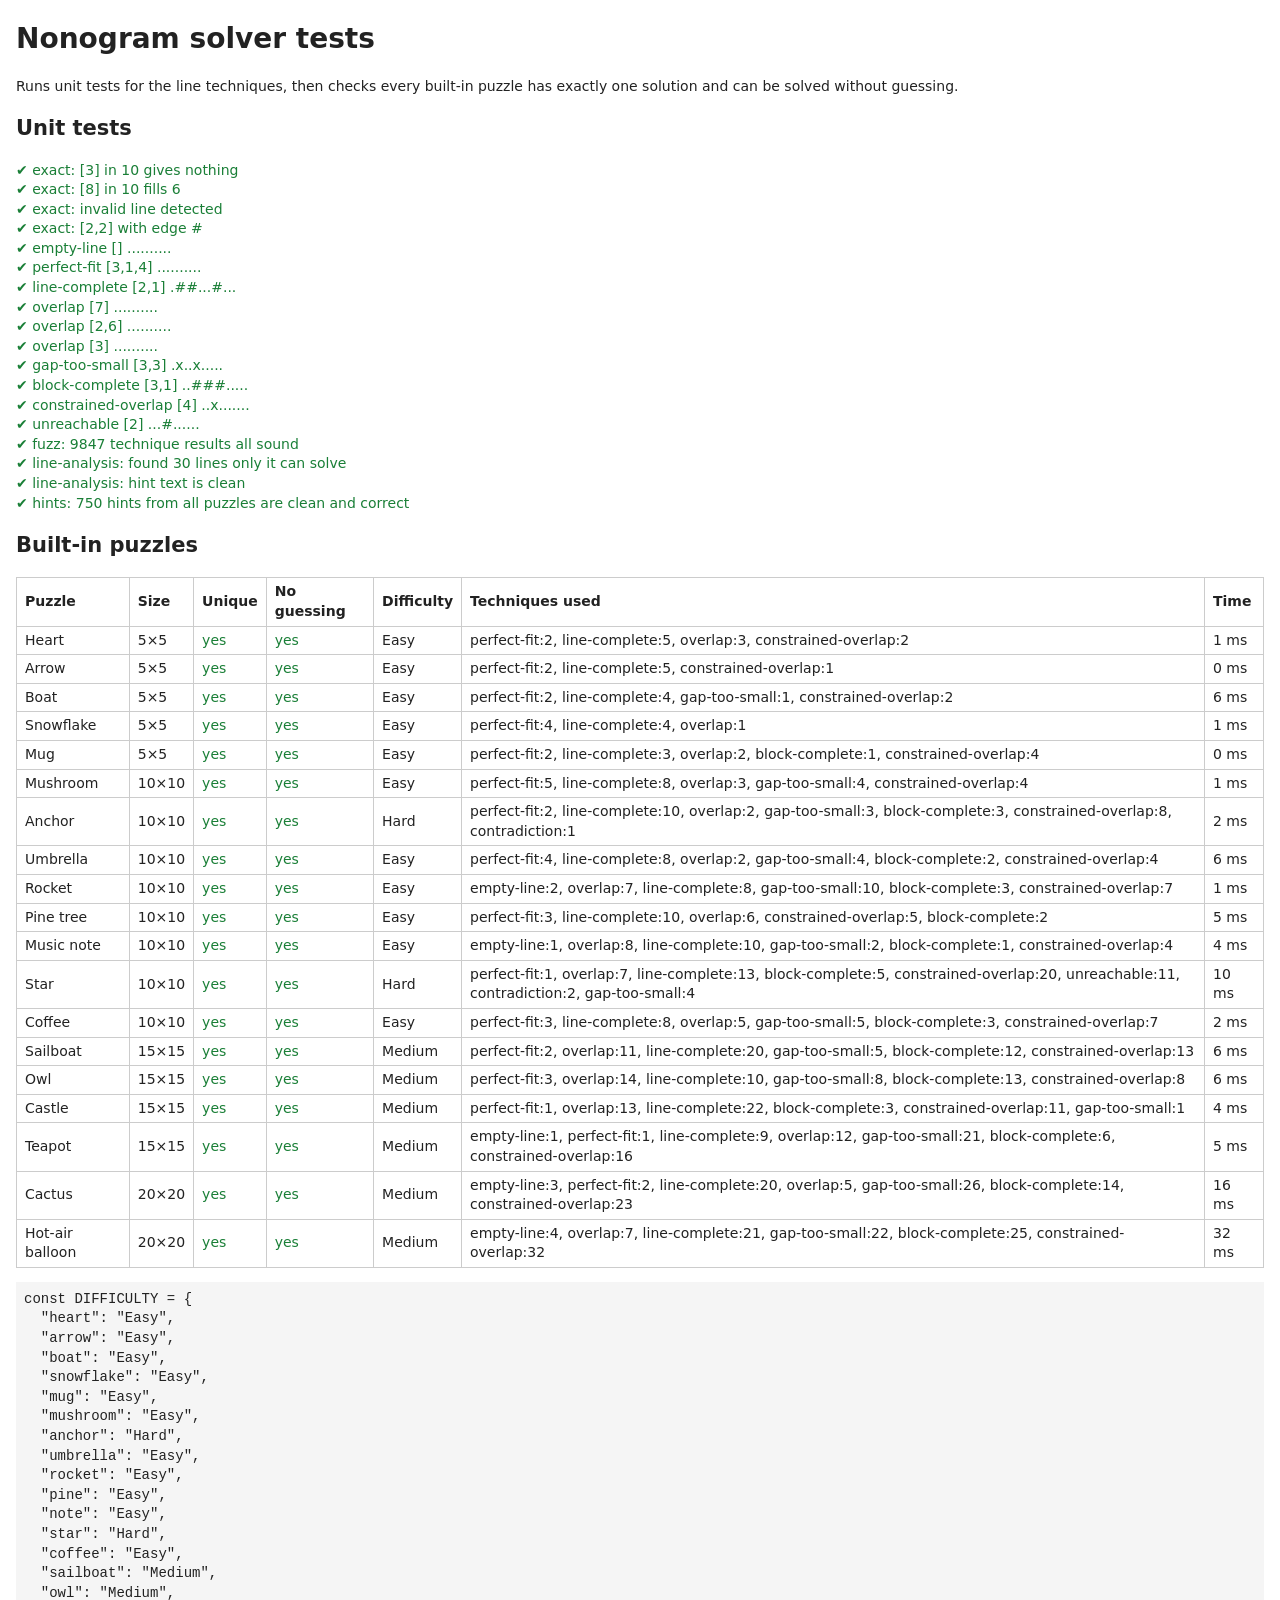
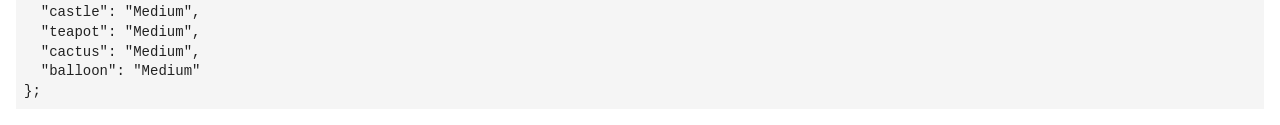
==== tests.html @ cd115767 "Draft first version" ====
<!doctype html>
<html lang="en">
<head>
<meta charset="utf-8">
<title>Nonogram solver tests</title>
<style>
  body { font: 14px/1.4 system-ui, sans-serif; margin: 16px; background: #fff; color: #222; }
  .pass { color: #1a7f37; } .fail { color: #c62828; font-weight: 600; }
  table { border-collapse: collapse; margin-top: 12px; }
  td, th { border: 1px solid #ccc; padding: 4px 8px; text-align: left; }
  pre { background: #f5f5f5; padding: 8px; }
</style>
</head>
<body>
<h1>Nonogram solver tests</h1>
<p>Runs unit tests for the line techniques, then checks every built-in puzzle has exactly one solution and can be solved without guessing.</p>
<div id="unit"></div>
<div id="puzzles">Checking puzzles…</div>
<pre id="summary"></pre>
<script src="js/solver.js"></script>
<script src="js/hints.js"></script>
<script src="js/puzzles.js"></script>
<script>
(function () {
  const S = NonogramSolver;
  const results = [];
  function parse(s) { return Array.from(s, ch => ch === '#' ? S.FILLED : ch === 'x' ? S.EMPTY : S.UNKNOWN); }
  function show(line) { return line.map(v => v === S.FILLED ? '#' : v === S.EMPTY ? 'x' : '.').join(''); }
  function apply(line, cells) { const l = line.slice(); cells.forEach(({ i, v }) => l[i] = v); return l; }
  function check(name, cond, info) { results.push({ name, ok: !!cond, info }); }

  function techTest(tech, clues, lineStr, expected) {
    const line = parse(lineStr);
    const a = S.analyzeLine(clues, line);
    const res = S.lineTechniques[tech](clues, line, a);
    const got = res ? show(apply(line, res.cells)) : show(line);
    check(`${tech} [${clues}] ${lineStr}`, got === expected, `got ${got}, expected ${expected}`);
  }

  // Exact line solver
  (function () {
    const r = S.solveLineExact([3], parse('..........'));
    check('exact: [3] in 10 gives nothing', r.ok && r.cells.length === 0);
    const r2 = S.solveLineExact([8], parse('..........'));
    check('exact: [8] in 10 fills 6', show(apply(parse('..........'), r2.cells)) === '..######..');
    const r3 = S.solveLineExact([2, 2], parse('#..x......'));
    check('exact: invalid line detected', S.solveLineExact([3], parse('#x#.......')).ok === false);
    check('exact: [2,2] with edge #', show(apply(parse('#..x......'), r3.cells)) === '##xx......');
  })();

  techTest('empty-line', [], '..........', 'xxxxxxxxxx');
  techTest('perfect-fit', [3, 1, 4], '..........', '###x#x####');
  techTest('line-complete', [2, 1], '.##...#...', 'x##xxx#xxx');
  techTest('overlap', [7], '..........', '...####...');
  techTest('overlap', [2, 6], '..........', '.#..#####.');
  techTest('overlap', [3], '..........', '..........');
  techTest('gap-too-small', [3, 3], '.x..x.....', 'xxxxx.....');
  techTest('block-complete', [3, 1], '..###.....', '.x###x....');
  techTest('constrained-overlap', [4], '..x.......', '..x...#...');
  techTest('unreachable', [2], '...#......', 'xx.#.xxxxx');

  // Soundness fuzz: every technique's deductions agree with a random solution
  (function () {
    let bad = 0, total = 0;
    for (let t = 0; t < 3000; t++) {
      const n = 5 + Math.floor(Math.random() * 16);
      const sol = Array.from({ length: n }, () => Math.random() < 0.55 ? S.FILLED : S.EMPTY);
      const clues = S.cluesFromLine(sol);
      const line = sol.map(v => Math.random() < 0.35 ? v : S.UNKNOWN);
      const a = S.analyzeLine(clues, line);
      if (!a.ok) { bad++; continue; }
      for (const tech of S.LINE_TECHNIQUE_ORDER) {
        const res = S.lineTechniques[tech](clues, line, a);
        if (!res) continue;
        total++;
        for (const { i, v } of res.cells) {
          if (line[i] !== S.UNKNOWN || sol[i] !== v) { bad++; console.error('unsound', tech, clues, show(line), show(sol)); break; }
        }
      }
    }
    check(`fuzz: ${total} technique results all sound`, bad === 0, `${bad} unsound`);
  })();

  // "All possibilities" catches what the simpler techniques miss, and its hint reads cleanly
  (function () {
    let found = 0, badText = 0;
    for (let t = 0; t < 4000 && found < 30; t++) {
      const n = 6 + Math.floor(Math.random() * 10);
      const sol = Array.from({ length: n }, () => Math.random() < 0.55 ? S.FILLED : S.EMPTY);
      const clues = S.cluesFromLine(sol);
      const line = sol.map(v => Math.random() < 0.3 ? v : S.UNKNOWN);
      const a = S.analyzeLine(clues, line);
      const simpler = S.LINE_TECHNIQUE_ORDER.slice(0, -1).some(tech => S.lineTechniques[tech](clues, line, a));
      if (simpler) continue;
      const res = S.lineTechniques['line-analysis'](clues, line, a);
      if (!res) continue;
      found++;
      const step = { technique: 'line-analysis', type: 'row', idx: 0, clues, line, lineCells: res.cells,
        cells: res.cells.map(x => ({ r: 0, c: x.i, v: x.v })), data: res.data };
      const h = NonogramHints.buildHint(step);
      if (/undefined|NaN/.test(h.level1 + h.level2 + h.level3 + h.diagram)) badText++;
    }
    check(`line-analysis: found ${found} lines only it can solve`, found > 0);
    check('line-analysis: hint text is clean', badText === 0, `${badText} bad`);
  })();

  // Every hint produced while solving every built-in puzzle reads cleanly
  (function () {
    let total = 0, bad = 0, sample = '';
    for (const p of NonogramPuzzles.PUZZLES) {
      const sol = p.solution.map(r => r.map(v => v ? S.FILLED : S.EMPTY));
      const clues = S.cluesFromSolution(sol);
      const g = S.emptyGrid(p.height, p.width);
      for (let i = 0; i < 1000; i++) {
        const st = S.findNextStep(g, clues);
        if (!S.TECHNIQUES[st.technique]) break;
        const h = NonogramHints.buildHint(st);
        total++;
        const txt = h.level1 + h.level2 + h.level3 + h.diagram;
        if (/undefined|NaN|\[object/.test(txt)) { bad++; sample = sample || txt; }
        // the hint's squares must agree with the solution
        if (st.cells.some(({ r, c, v }) => sol[r][c] !== v)) { bad++; sample = sample || 'wrong cell in ' + p.id; }
        st.cells.forEach(({ r, c, v }) => { g[r][c] = v; });
      }
    }
    check(`hints: ${total} hints from all puzzles are clean and correct`, bad === 0, sample.slice(0, 200));
  })();

  const unitEl = document.getElementById('unit');
  unitEl.innerHTML = '<h2>Unit tests</h2>' + results.map(r =>
    `<div class="${r.ok ? 'pass' : 'fail'}">${r.ok ? '✔' : '✘'} ${r.name}${r.ok ? '' : ' — ' + r.info}</div>`).join('');

  // Puzzle validation (async so the page paints first)
  setTimeout(() => {
    const rows = [];
    const diff = {};
    for (const p of NonogramPuzzles.PUZZLES) {
      const t0 = performance.now();
      const ev = S.evaluatePuzzle(p.solution);
      const ms = Math.round(performance.now() - t0);
      const ok = ev.unique && ev.logical;
      if (ok) diff[p.id] = ev.difficulty;
      rows.push(`<tr><td>${p.name}</td><td>${p.width}×${p.height}</td>
        <td class="${ev.unique ? 'pass' : 'fail'}">${ev.unique ? 'yes' : 'NO'}</td>
        <td class="${ev.logical ? 'pass' : 'fail'}">${ev.logical ? 'yes' : 'NO'}</td>
        <td>${ev.difficulty}</td><td>${Object.entries(ev.counts).map(([k, v]) => k + ':' + v).join(', ')}</td><td>${ms} ms</td></tr>`);
      window.__puzzleResults = window.__puzzleResults || {};
      window.__puzzleResults[p.id] = { unique: ev.unique, logical: ev.logical, difficulty: ev.difficulty, ms };
    }
    document.getElementById('puzzles').innerHTML = '<h2>Built-in puzzles</h2><table><tr><th>Puzzle</th><th>Size</th><th>Unique</th><th>No guessing</th><th>Difficulty</th><th>Techniques used</th><th>Time</th></tr>' + rows.join('') + '</table>';
    document.getElementById('summary').textContent = 'const DIFFICULTY = ' + JSON.stringify(diff, null, 2) + ';';
    window.__testsDone = true;
    window.__unitFailures = results.filter(r => !r.ok).length;
  }, 50);
})();
</script>
</body>
</html>
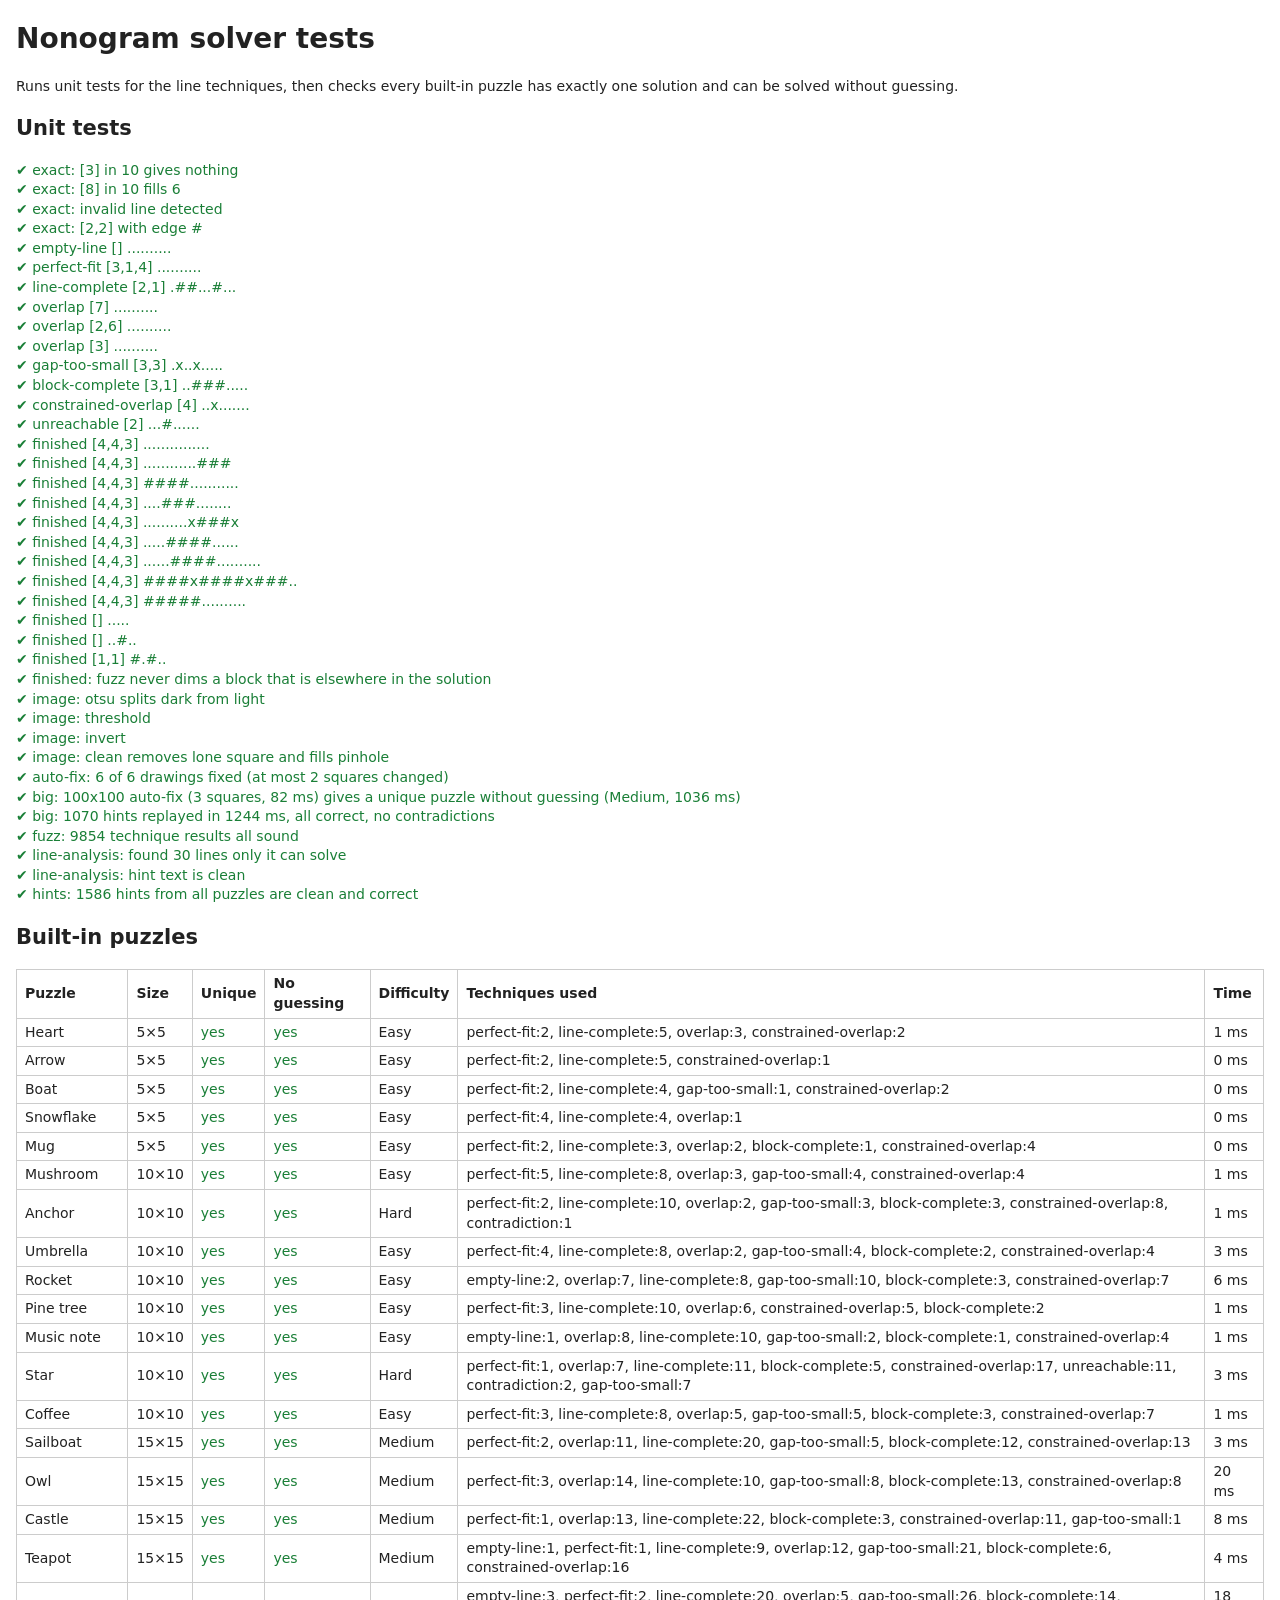
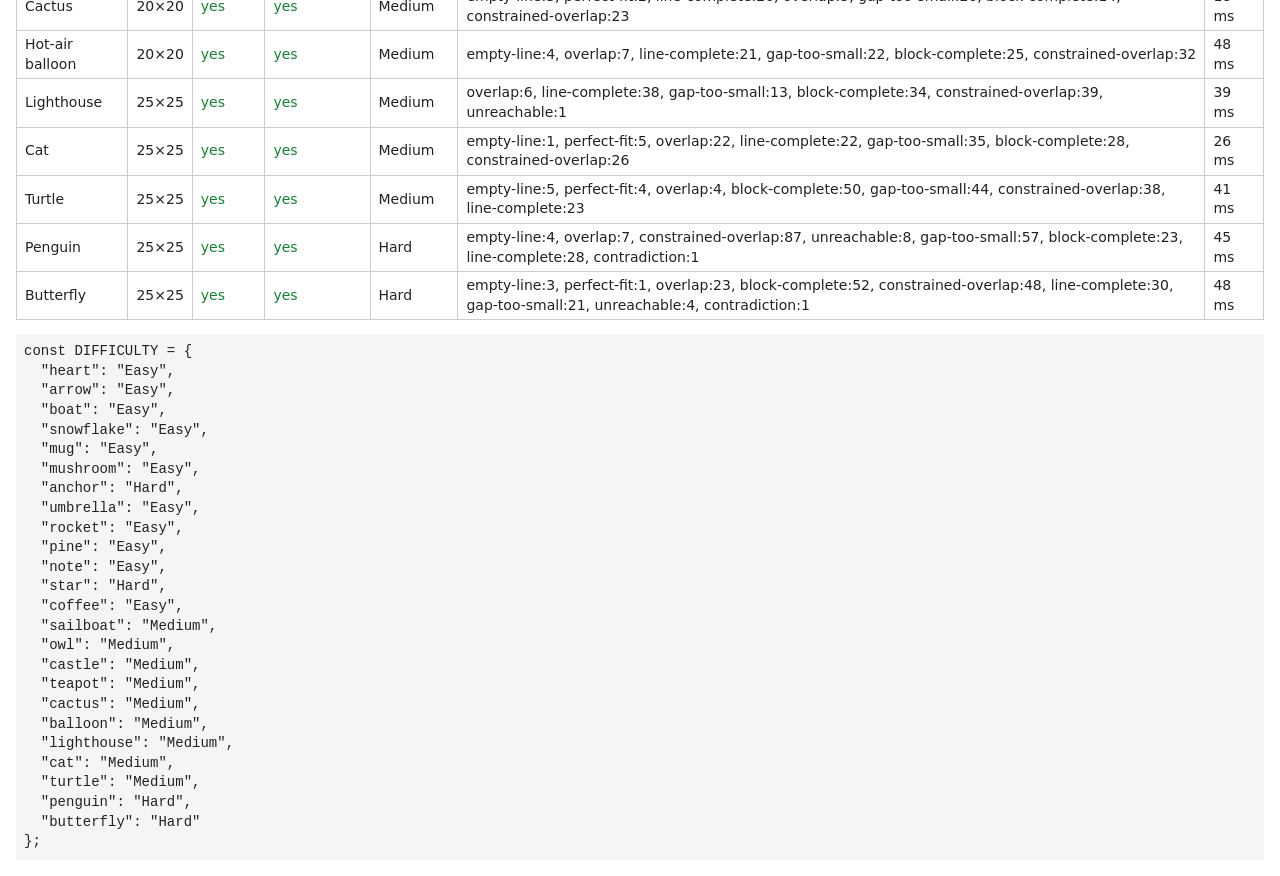
==== commit 26dc7ec8: "Add picture import, puzzles up to 100x100 and a 25x25 set - Five new 25x25 puzzles (Lighthouse, Cat," ====
--- a/tests.html
+++ b/tests.html
@@ -20,6 +20,7 @@
 <script src="js/solver.js"></script>
 <script src="js/hints.js"></script>
 <script src="js/puzzles.js"></script>
+<script src="js/image-import.js"></script>
 <script>
 (function () {
   const S = NonogramSolver;
@@ -58,6 +59,114 @@
   techTest('block-complete', [3, 1], '..###.....', '.x###x....');
   techTest('constrained-overlap', [4], '..x.......', '..x...#...');
   techTest('unreachable', [2], '...#......', 'xx.#.xxxxx');
+
+  // Per-number clue dimming (judged from the player's marks only)
+  function doneTest(clues, lineStr, expected) {
+    const got = S.finishedBlocks(clues, parse(lineStr)).map(b => b ? 'D' : '-').join('');
+    check(`finished [${clues}] ${lineStr}`, got === expected, `got ${got}, expected ${expected}`);
+  }
+  doneTest([4, 4, 3], '...............', '---');
+  doneTest([4, 4, 3], '............###', '--D');   // 3 at the end: only place it fits
+  doneTest([4, 4, 3], '####...........', 'D--');
+  doneTest([4, 4, 3], '....###........', '---');   // a run of 3 could still be part of a 4
+  doneTest([4, 4, 3], '..........x###x', '--D');   // bounded 3 at the end
+  doneTest([4, 4, 3], '.....####......', '-D-');   // no room for the first 4 before it
+  doneTest([4, 4, 3], '......####..........', '---');   // could be either 4
+  doneTest([4, 4, 3], '####x####x###..', 'DDD');   // runs match: whole line done
+  doneTest([4, 4, 3], '#####..........', '---');   // a mistake: nothing dims
+  doneTest([], '.....', 'D');
+  doneTest([], '..#..', '-');
+  doneTest([1, 1], '#.#..', 'DD');
+  // Fuzz: a number marked done is always really in that place in every completion
+  (function () {
+    let bad = 0;
+    for (let t = 0; t < 3000; t++) {
+      const n = 5 + Math.floor(Math.random() * 16);
+      const sol = Array.from({ length: n }, () => Math.random() < 0.55 ? S.FILLED : S.EMPTY);
+      const clues = S.cluesFromLine(sol);
+      const line = sol.map(v => Math.random() < 0.5 ? v : S.UNKNOWN);
+      const done = S.finishedBlocks(clues, line);
+      const runs = [];
+      sol.forEach((v, i) => { if (v === S.FILLED && (i === 0 || sol[i - 1] !== S.FILLED)) runs.push(i); });
+      done.forEach((d, i) => {
+        if (!d || !clues.length) return;
+        for (let c = runs[i]; c < runs[i] + clues[i]; c++) if (line[c] !== S.FILLED) { bad++; break; }
+      });
+    }
+    check('finished: fuzz never dims a block that is elsewhere in the solution', bad === 0, `${bad} bad`);
+  })();
+
+  // Picture import helpers
+  (function () {
+    const I = NonogramImage;
+    const t = I.otsu([0.05, 0.1, 0.08, 0.9, 0.85, 0.95, 0.1, 0.92]);
+    check('image: otsu splits dark from light', t > 0.15 && t < 0.85, 'threshold ' + t);
+    const dark = [[0.9, 0, 0, 0], [0, 0, 0.9, 0.9], [0, 0.9, 0.9, 0.9], [0, 0.9, 0.2, 0.9]];
+    const raw = I.toGrid(dark, 0.5, false, false).map(r => r.join('')).join('/');
+    check('image: threshold', raw === '1000/0011/0111/0101', raw);
+    const inv = I.toGrid(dark, 0.5, true, false).map(r => r.join('')).join('/');
+    check('image: invert', inv === '0111/1100/1000/1010', inv);
+    const clean = I.toGrid([[0.9, 0, 0, 0, 0], [0, 0, 0, 0, 0], [0, 0, 0.9, 0.9, 0.9], [0, 0, 0.9, 0.1, 0.9], [0, 0, 0.9, 0.9, 0.9]], 0.5, false, true)
+      .map(r => r.join('')).join('/');
+    check('image: clean removes lone square and fills pinhole', clean === '00000/00000/00111/00111/00111', clean);
+  })();
+
+  // Auto-fix turns ambiguous or random drawings into puzzles that solve without guessing
+  (function () {
+    let fixed = 0, tries = 0, maxFlips = 0;
+    let seed = 11; const rnd = () => (seed = (seed * 16807) % 2147483647) / 2147483647;
+    const cases = [NonogramPuzzles.toMatrix(['#.#..', '.#.#.', '#.#..', '.....', '..#.#'])];
+    for (let i = 0; i < 5; i++) cases.push(Array.from({ length: 10 }, () => Array.from({ length: 10 }, () => (rnd() < 0.4 ? 1 : 0))));
+    for (const g of cases) {
+      tries++;
+      const avoid = new Set(); let flips = 0, s;
+      for (; flips < 100; flips++) {
+        s = S.repairStep(g, avoid, 60);
+        if (s.solved || s.r < 0) break;
+        g[s.r][s.c] ^= 1; avoid.add(s.r + ',' + s.c);
+      }
+      const ev = S.evaluatePuzzle(g);
+      if (s.solved && ev.unique && ev.logical) fixed++;
+      maxFlips = Math.max(maxFlips, flips);
+    }
+    check(`auto-fix: ${fixed} of ${tries} drawings fixed (at most ${maxFlips} squares changed)`, fixed === tries);
+  })();
+
+  // Big boards: a 100x100 drawing is auto-fixed, checked and replayed hint by hint in reasonable time
+  (function () {
+    const n = 100;
+    let seed = 3; const rnd = () => (seed = (seed * 16807) % 2147483647) / 2147483647;
+    const blobs = Array.from({ length: 14 }, () => ({ x: rnd() * n, y: rnd() * n, r: 4 + rnd() * 14 }));
+    const g = Array.from({ length: n }, (_, r) => Array.from({ length: n }, (_, c) =>
+      (blobs.some(b => (r - b.y) ** 2 + (c - b.x) ** 2 < b.r * b.r) ? 1 : 0)));
+    const t0 = performance.now();
+    const avoid = new Set(); let s, flips = 0;
+    for (; flips < 600; flips++) {
+      s = S.repairStep(g, avoid, 60);
+      if (s.solved || s.r < 0) break;
+      g[s.r][s.c] ^= 1; avoid.add(s.r + ',' + s.c);
+    }
+    const tFix = performance.now() - t0;
+    const ev = S.evaluatePuzzle(g);
+    const tEval = performance.now() - t0 - tFix;
+    check(`big: 100x100 auto-fix (${flips} squares, ${Math.round(tFix)} ms) gives a unique puzzle without guessing (${ev.difficulty}, ${Math.round(tEval)} ms)`,
+      s.solved && ev.unique && ev.logical);
+    // every hint is correct and none needs a contradiction
+    const sol = g.map(r => r.map(v => (v ? S.FILLED : S.EMPTY)));
+    const clues = S.cluesFromSolution(sol);
+    const grid = S.emptyGrid(n, n);
+    let steps = 0, wrong = 0, contra = 0;
+    const t1 = performance.now();
+    for (; steps < 20000; steps++) {
+      const st = S.findNextStep(grid, clues);
+      if (!S.TECHNIQUES[st.technique]) break;
+      if (st.technique === 'contradiction') contra++;
+      st.cells.forEach(({ r, c, v }) => { if (sol[r][c] !== v) wrong++; grid[r][c] = v; });
+    }
+    const solved = grid.every(r => r.every(v => v !== S.UNKNOWN));
+    check(`big: ${steps} hints replayed in ${Math.round(performance.now() - t1)} ms, all correct, no contradictions`, solved && !wrong && !contra,
+      `solved=${solved} wrong=${wrong} contradictions=${contra}`);
+  })();
 
   // Soundness fuzz: every technique's deductions agree with a random solution
   (function () {
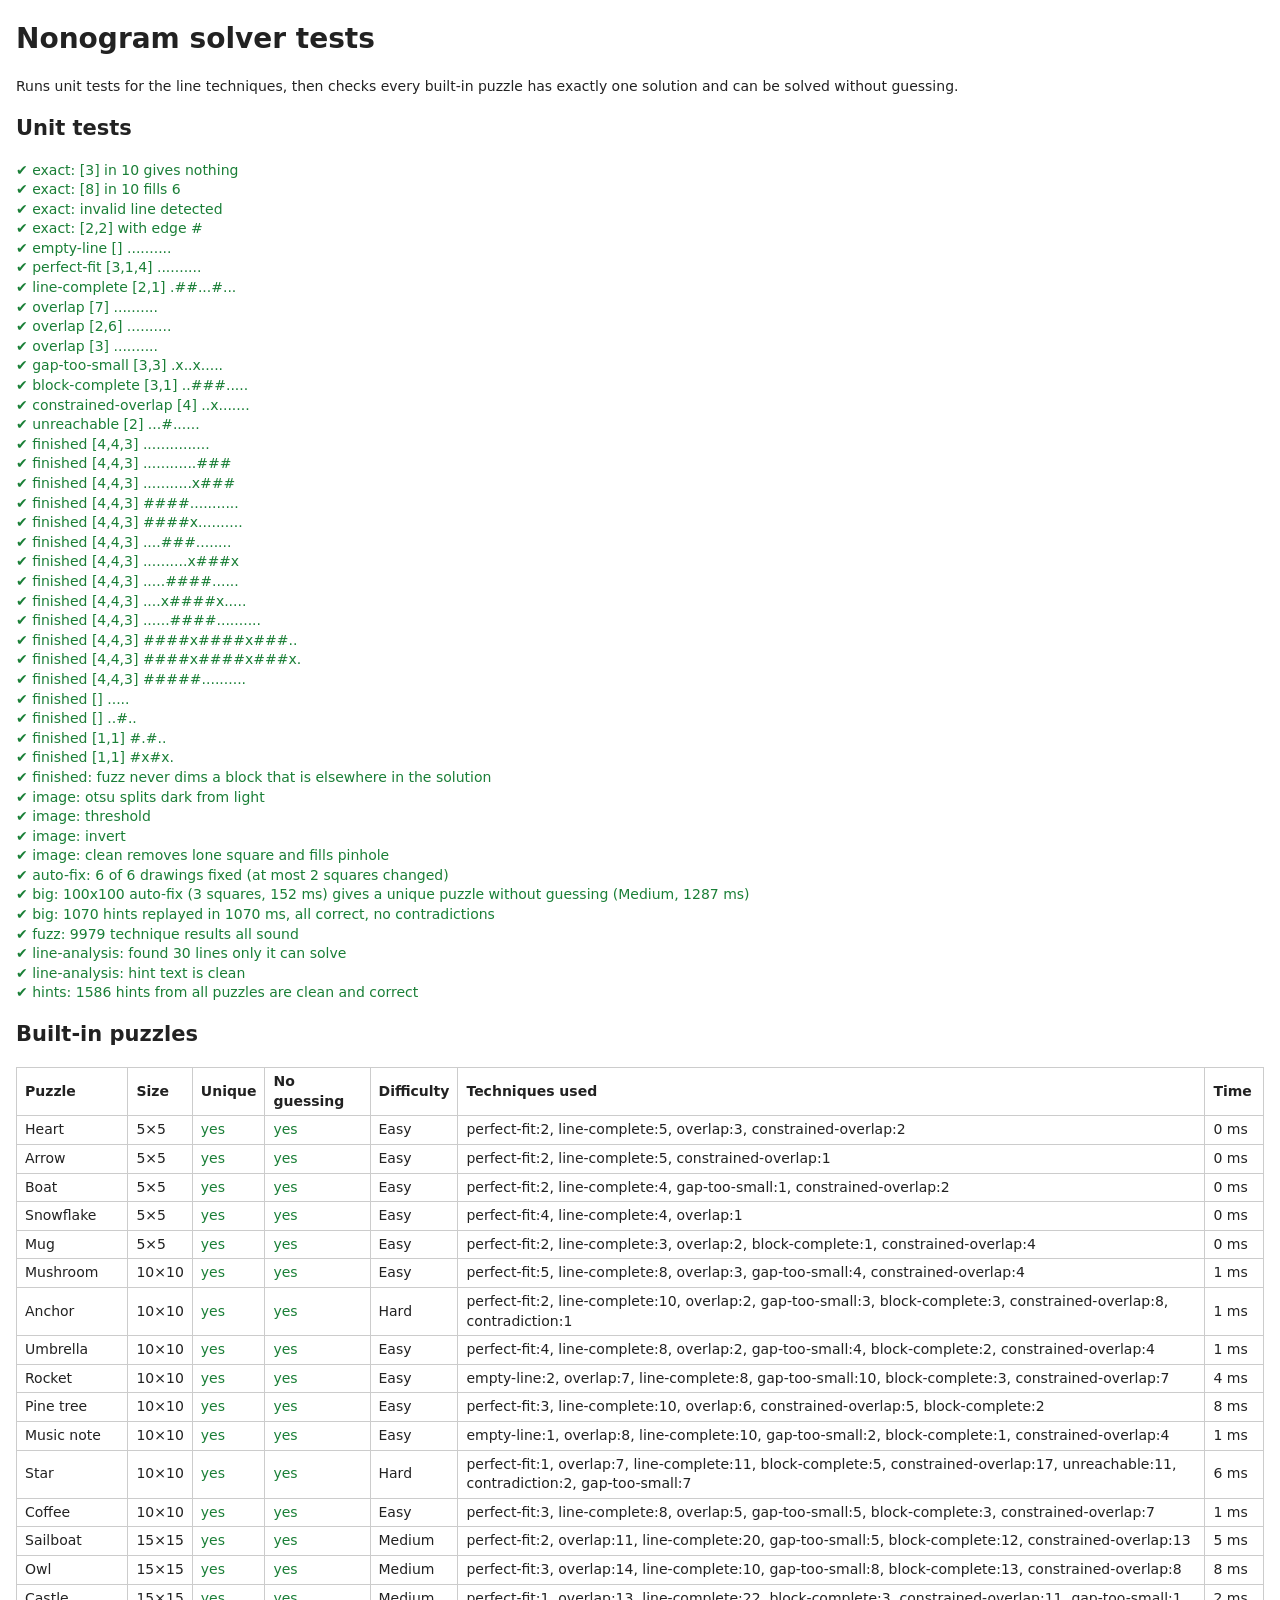
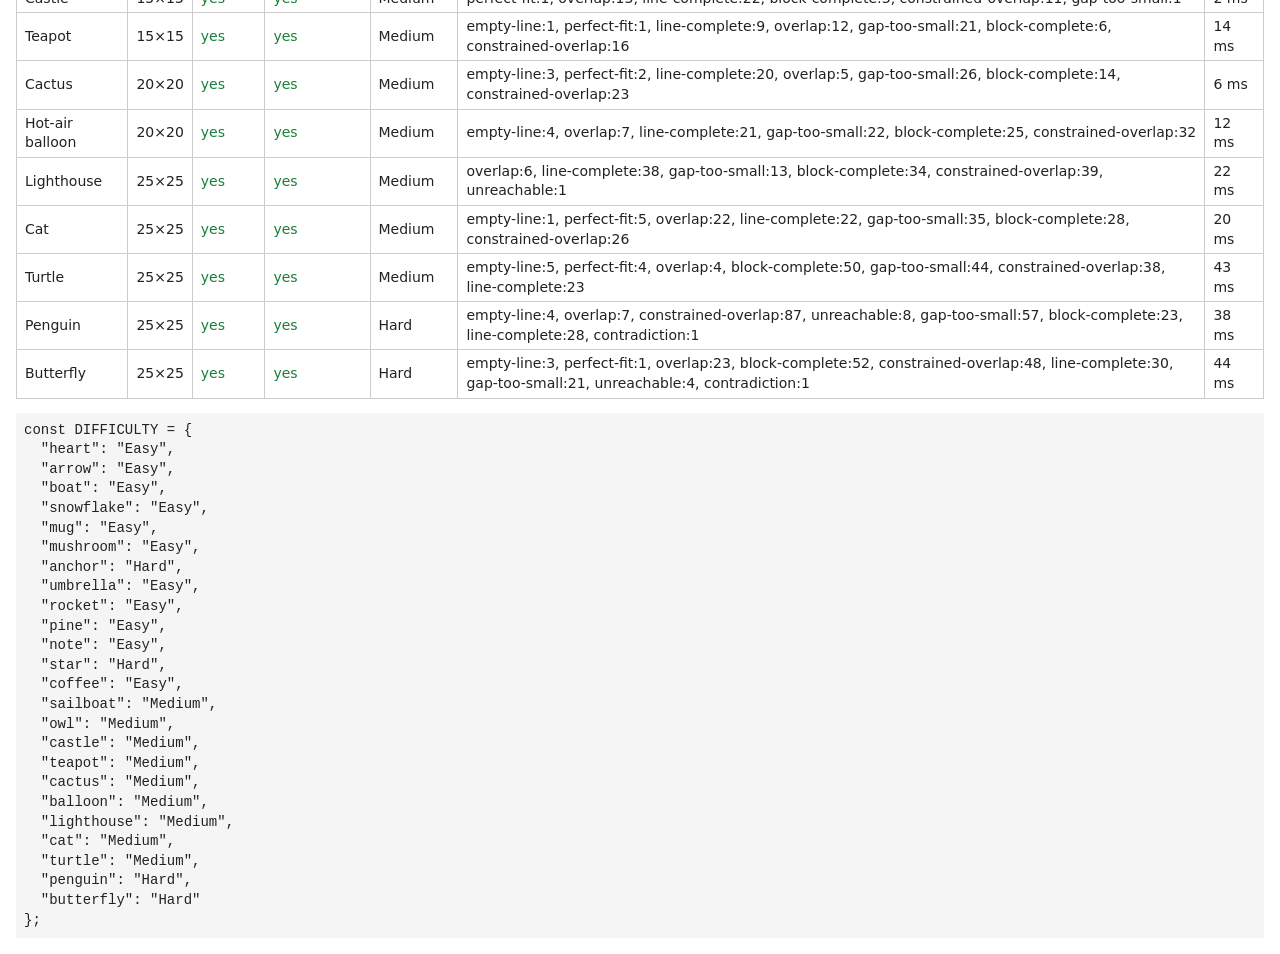
==== commit b754c8af: "Dim clue numbers only for closed-off blocks; longer mistake delay - A clue number now greys out only" ====
--- a/tests.html
+++ b/tests.html
@@ -66,17 +66,22 @@
     check(`finished [${clues}] ${lineStr}`, got === expected, `got ${got}, expected ${expected}`);
   }
   doneTest([4, 4, 3], '...............', '---');
-  doneTest([4, 4, 3], '............###', '--D');   // 3 at the end: only place it fits
-  doneTest([4, 4, 3], '####...........', 'D--');
+  doneTest([4, 4, 3], '............###', '---');   // 3 at the end, but not closed off by an X yet
+  doneTest([4, 4, 3], '...........x###', '--D');   // X on the left, end of the line on the right
+  doneTest([4, 4, 3], '####...........', '---');   // first 4 placed but still open on the right
+  doneTest([4, 4, 3], '####x..........', 'D--');
   doneTest([4, 4, 3], '....###........', '---');   // a run of 3 could still be part of a 4
-  doneTest([4, 4, 3], '..........x###x', '--D');   // bounded 3 at the end
-  doneTest([4, 4, 3], '.....####......', '-D-');   // no room for the first 4 before it
+  doneTest([4, 4, 3], '..........x###x', '--D');   // closed 3 at the end
+  doneTest([4, 4, 3], '.....####......', '---');   // forced to be the second 4, but open on both sides
+  doneTest([4, 4, 3], '....x####x.....', '-D-');
   doneTest([4, 4, 3], '......####..........', '---');   // could be either 4
-  doneTest([4, 4, 3], '####x####x###..', 'DDD');   // runs match: whole line done
+  doneTest([4, 4, 3], '####x####x###..', 'DD-');   // runs match, but the 3 is still open
+  doneTest([4, 4, 3], '####x####x###x.', 'DDD');
   doneTest([4, 4, 3], '#####..........', '---');   // a mistake: nothing dims
   doneTest([], '.....', 'D');
   doneTest([], '..#..', '-');
-  doneTest([1, 1], '#.#..', 'DD');
+  doneTest([1, 1], '#.#..', '--');
+  doneTest([1, 1], '#x#x.', 'DD');
   // Fuzz: a number marked done is always really in that place in every completion
   (function () {
     let bad = 0;
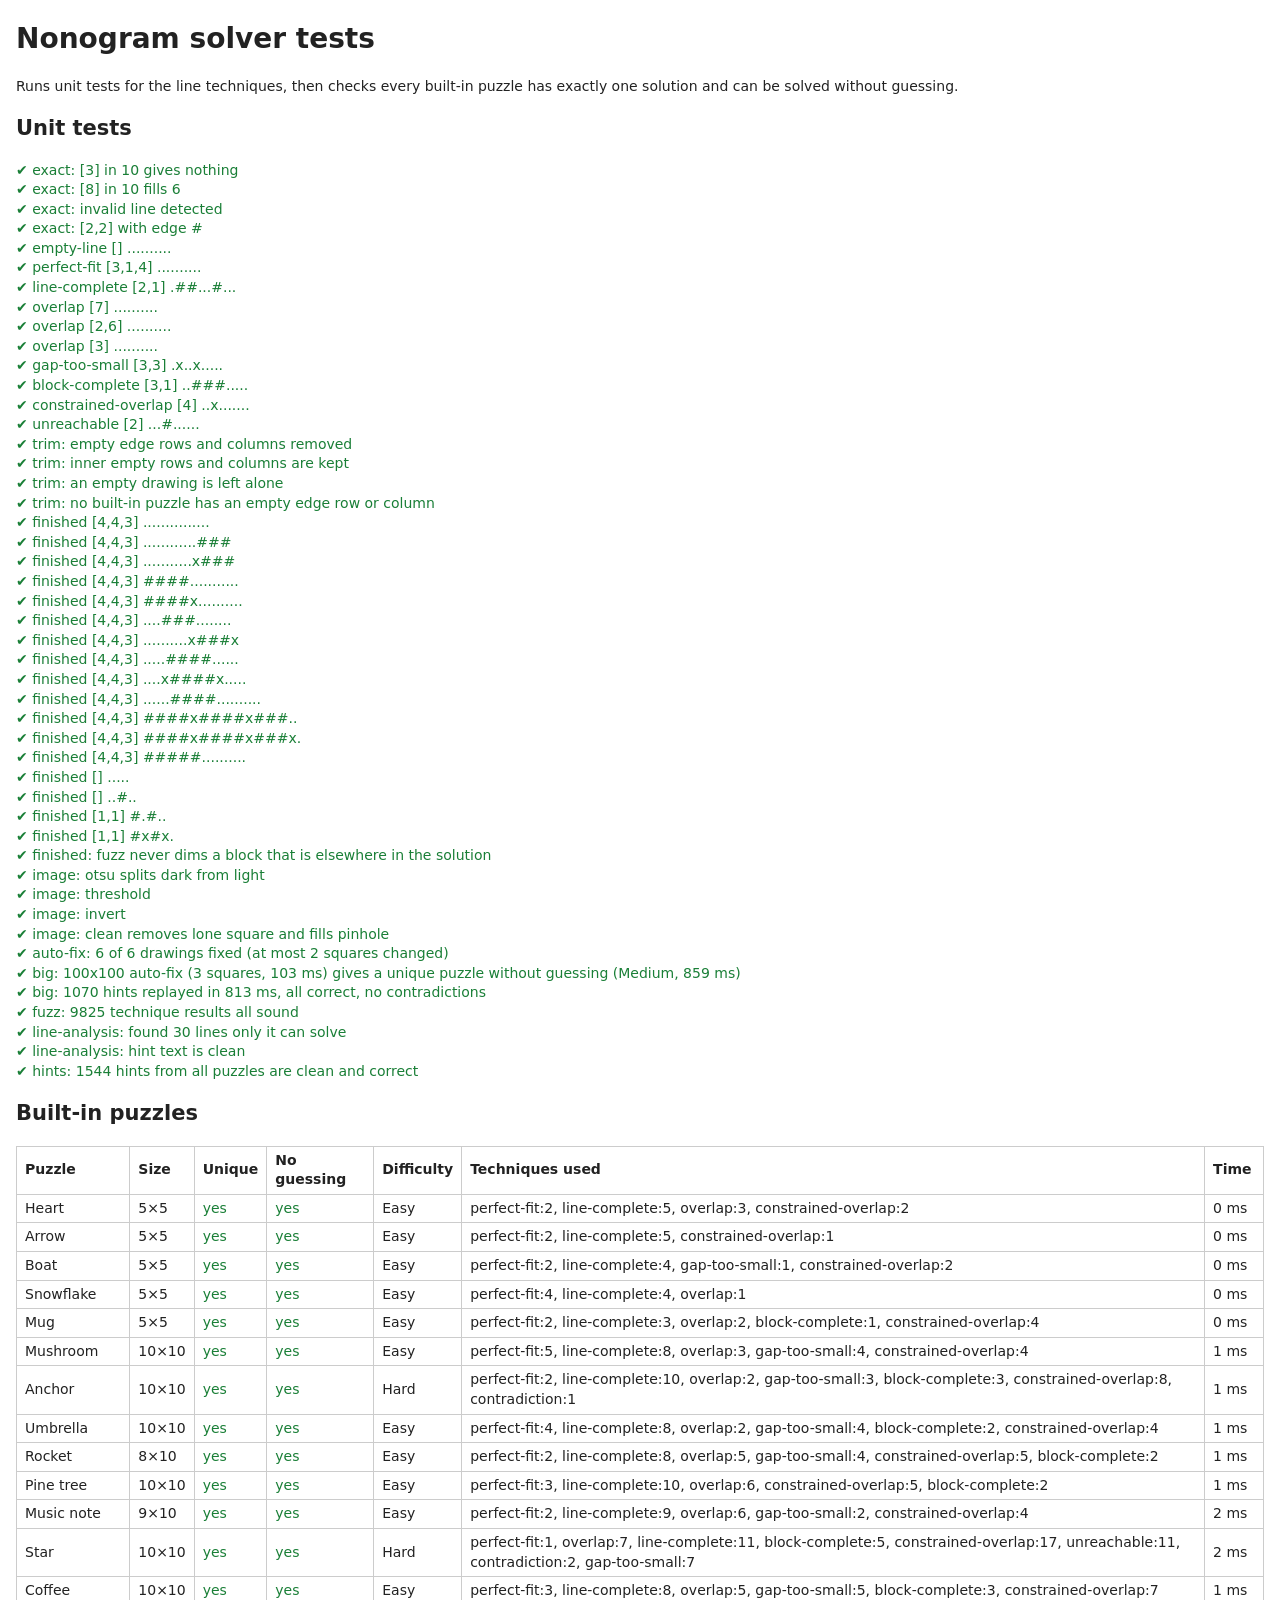
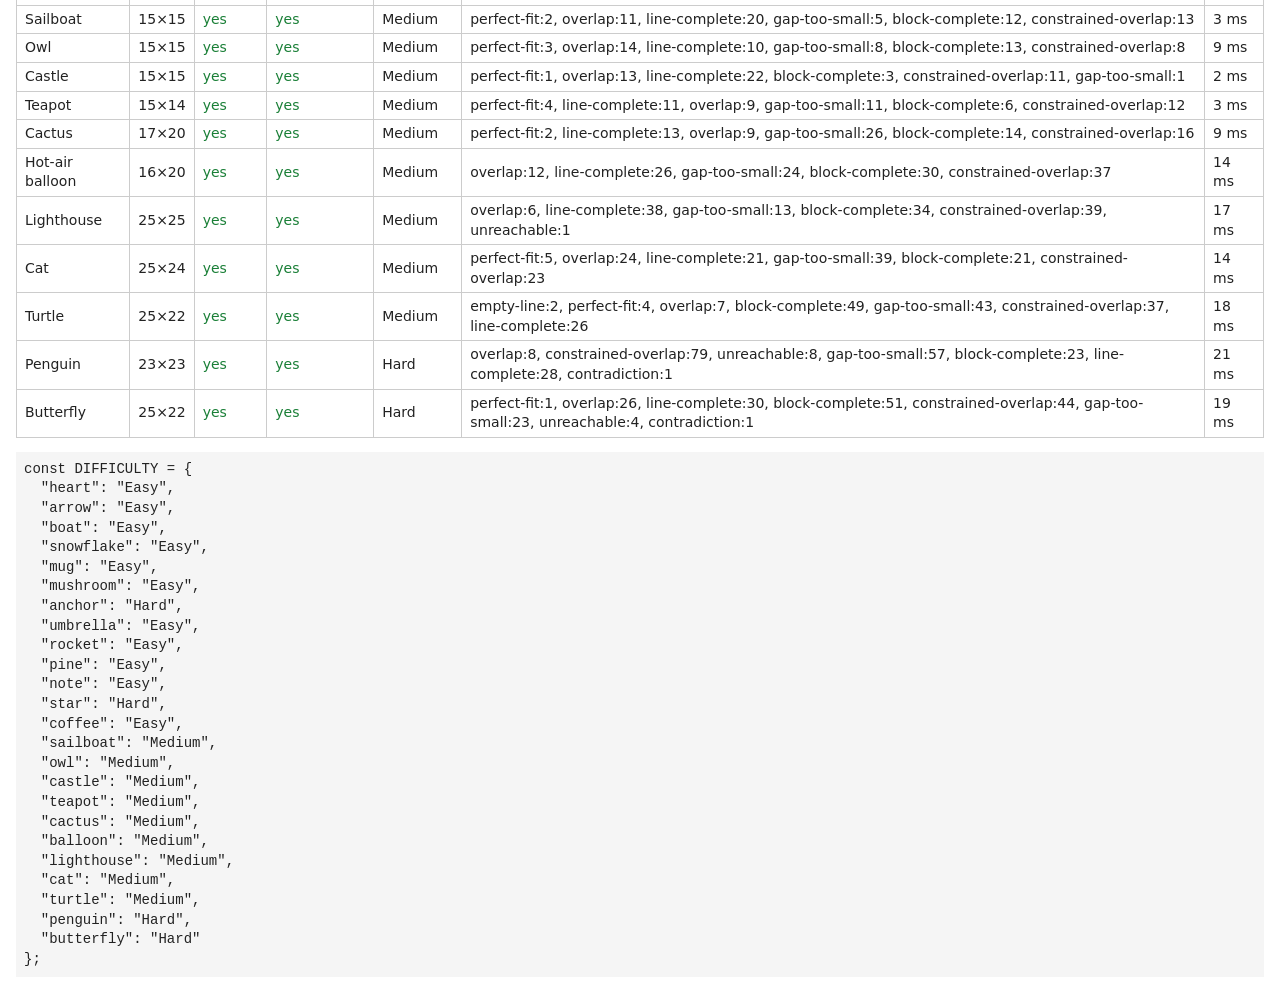
==== commit 34d9fe01: "Trim empty rows and columns at the edges of puzzles Empty edge rows and columns carry no information" ====
--- a/tests.html
+++ b/tests.html
@@ -60,6 +60,23 @@
   techTest('constrained-overlap', [4], '..x.......', '..x...#...');
   techTest('unreachable', [2], '...#......', 'xx.#.xxxxx');
 
+  // Empty rows and columns at the edges are trimmed
+  (function () {
+    const T = NonogramPuzzles.trimRows;
+    const t1 = T(['.....', '..#..', '.#.#.', '.....', '.....']).join('/');
+    check('trim: empty edge rows and columns removed', t1 === '.#./#.#', t1);
+    const t2 = T(['#..', '...', '..#']).join('/');
+    check('trim: inner empty rows and columns are kept', t2 === '#../.../..#', t2);
+    const t3 = T(['...', '...']).join('/');
+    check('trim: an empty drawing is left alone', t3 === '.../...', t3);
+    const edges = NonogramPuzzles.PUZZLES.filter(p => {
+      const r = p.rows;
+      return !r[0].includes('#') || !r[r.length - 1].includes('#') ||
+        !r.some(x => x[0] === '#') || !r.some(x => x[x.length - 1] === '#');
+    }).map(p => p.id);
+    check('trim: no built-in puzzle has an empty edge row or column', !edges.length, edges.join(', '));
+  })();
+
   // Per-number clue dimming (judged from the player's marks only)
   function doneTest(clues, lineStr, expected) {
     const got = S.finishedBlocks(clues, parse(lineStr)).map(b => b ? 'D' : '-').join('');
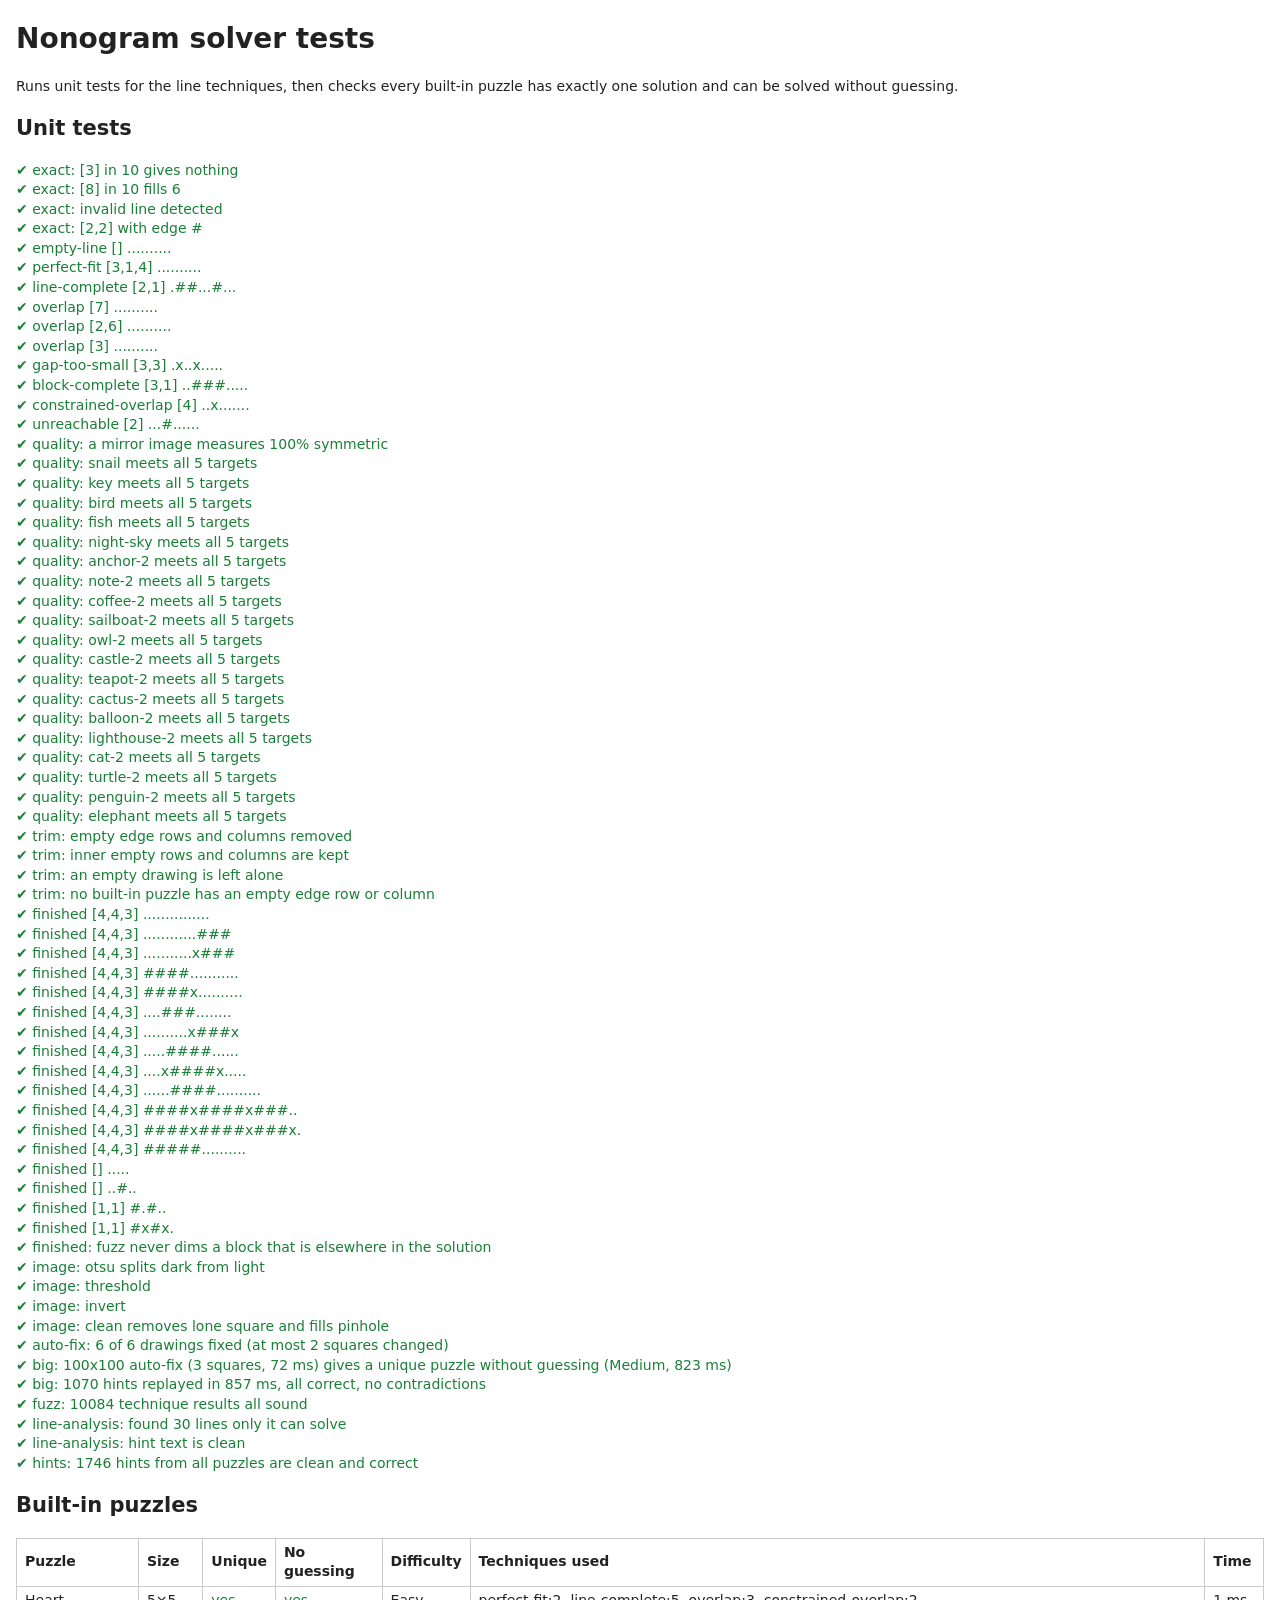
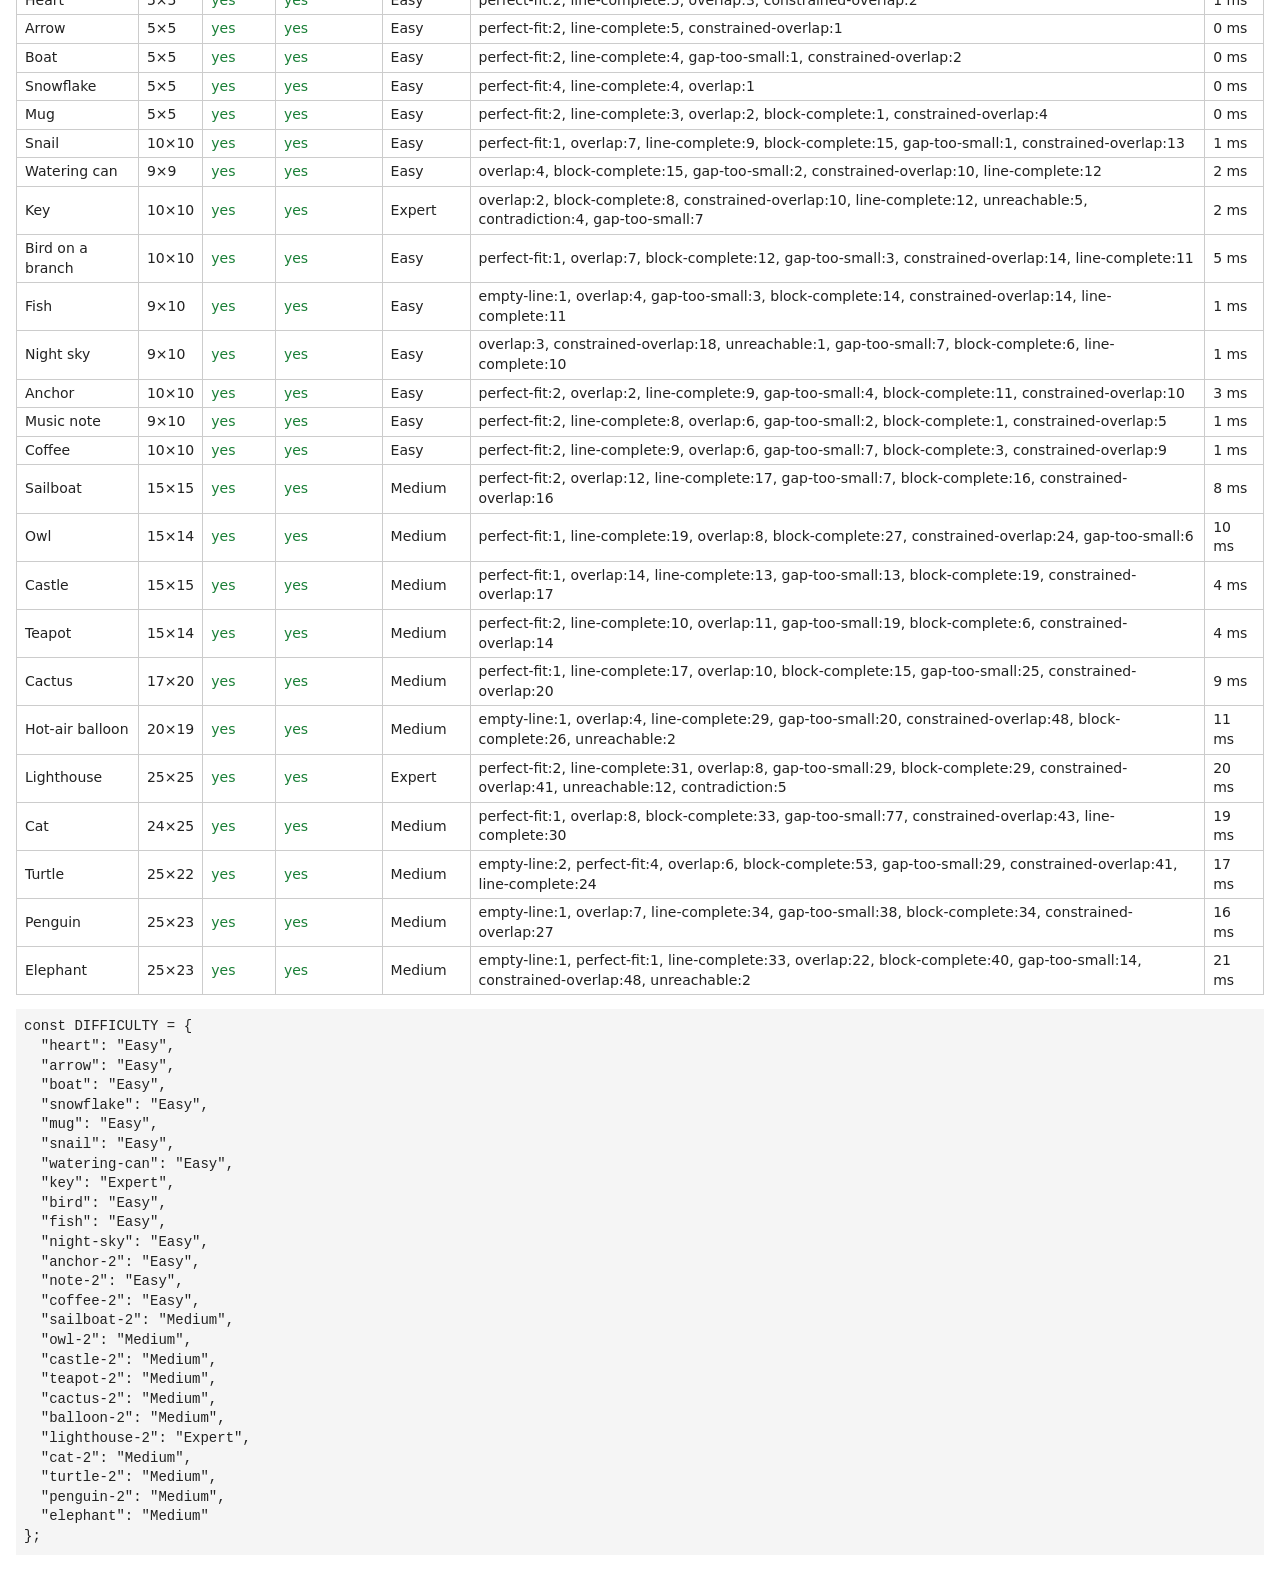
==== commit fa299602: "Add a puzzle quality score and redesign the built-in puzzles Quality score (js/quality.js) measures " ====
--- a/tests.html
+++ b/tests.html
@@ -19,6 +19,7 @@
 <pre id="summary"></pre>
 <script src="js/solver.js"></script>
 <script src="js/hints.js"></script>
+<script src="js/quality.js"></script>
 <script src="js/puzzles.js"></script>
 <script src="js/image-import.js"></script>
 <script>
@@ -59,6 +60,19 @@
   techTest('block-complete', [3, 1], '..###.....', '.x###x....');
   techTest('constrained-overlap', [4], '..x.......', '..x...#...');
   techTest('unreachable', [2], '...#......', 'xx.#.xxxxx');
+
+  // Quality: every built-in puzzle of 10x10 and up meets all interest targets
+  (function () {
+    const Q = NonogramQuality;
+    const sym = Q.measure(NonogramPuzzles.toMatrix(['#.#', '###', '#.#'])).symmetry;
+    check('quality: a mirror image measures 100% symmetric', sym === 1, sym);
+    for (const p of NonogramPuzzles.PUZZLES) {
+      const a = Q.assess(p.solution);
+      if (a.warmUp) continue;
+      const bad = a.checks.filter(c => !c.ok).map(c => `${c.label} ${c.shown} (${c.target})`);
+      check(`quality: ${p.id} meets all ${a.total} targets`, !bad.length, bad.join('; '));
+    }
+  })();
 
   // Empty rows and columns at the edges are trimmed
   (function () {
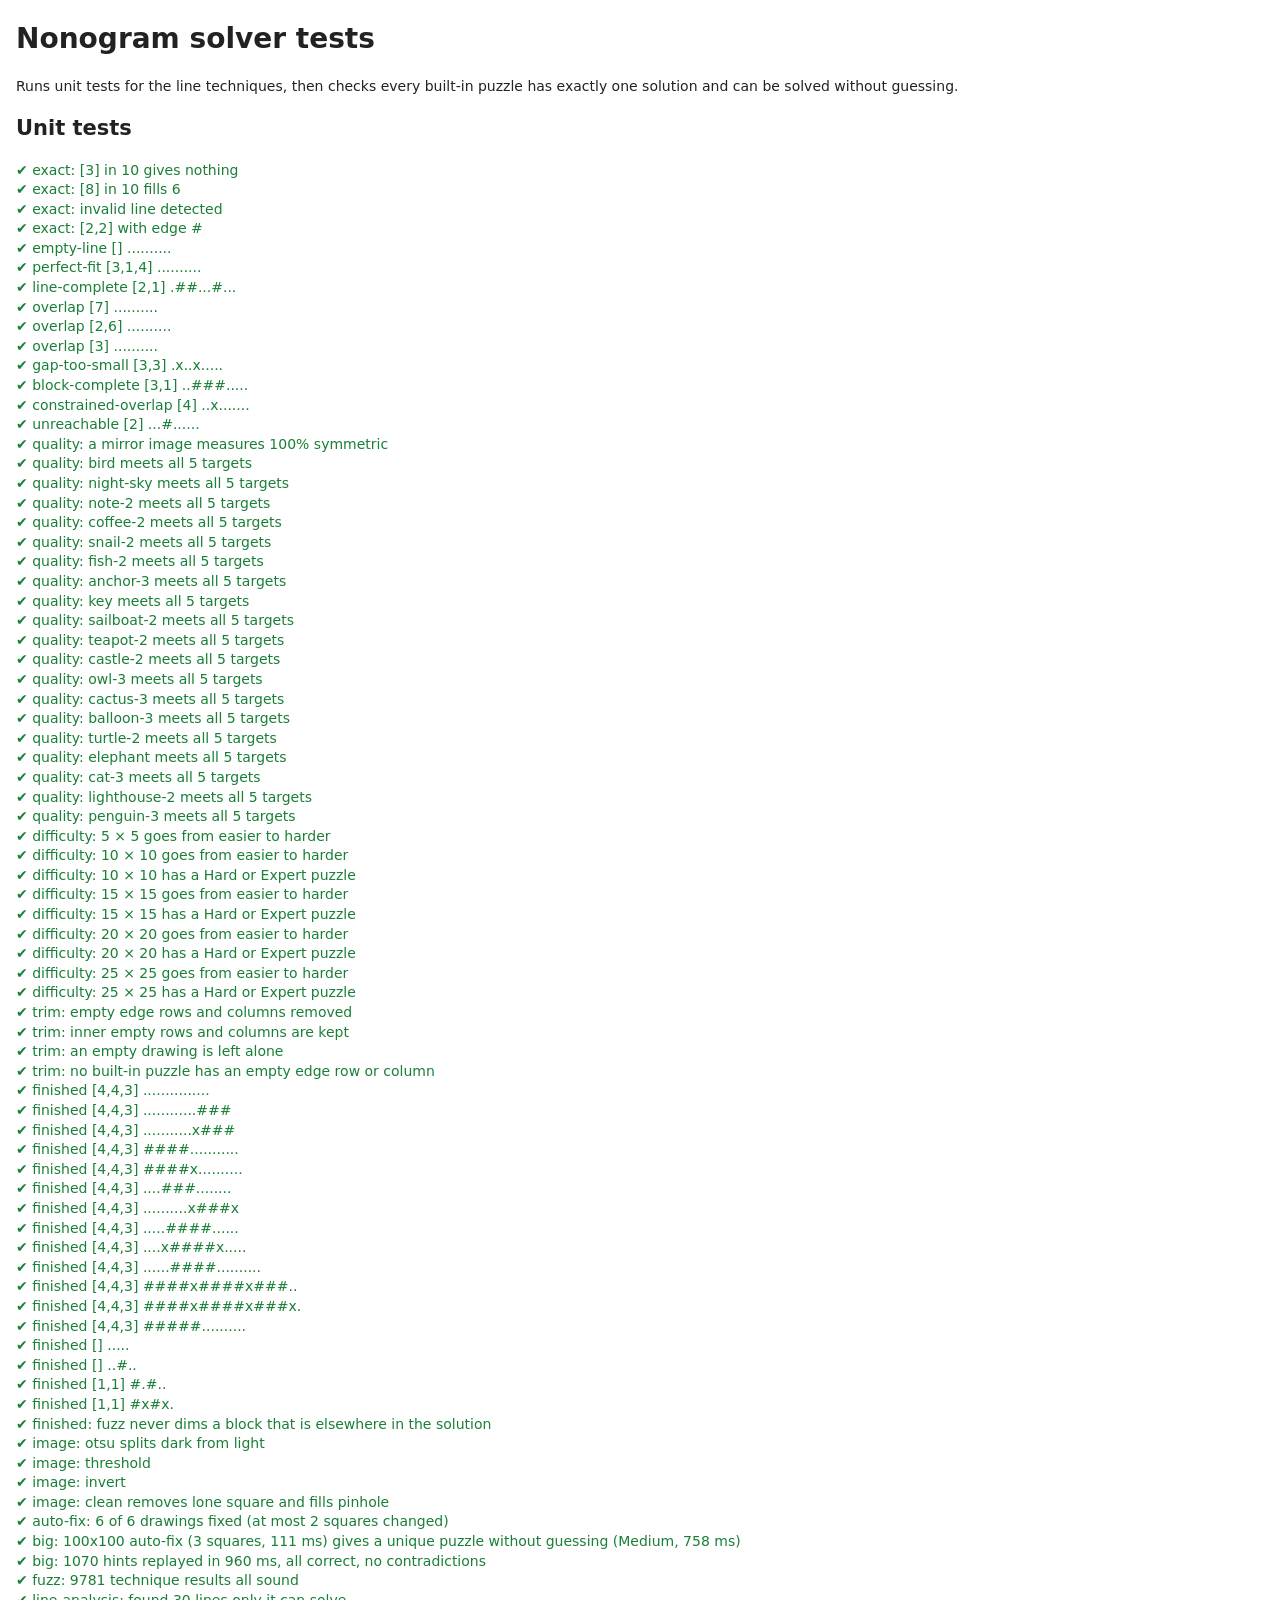
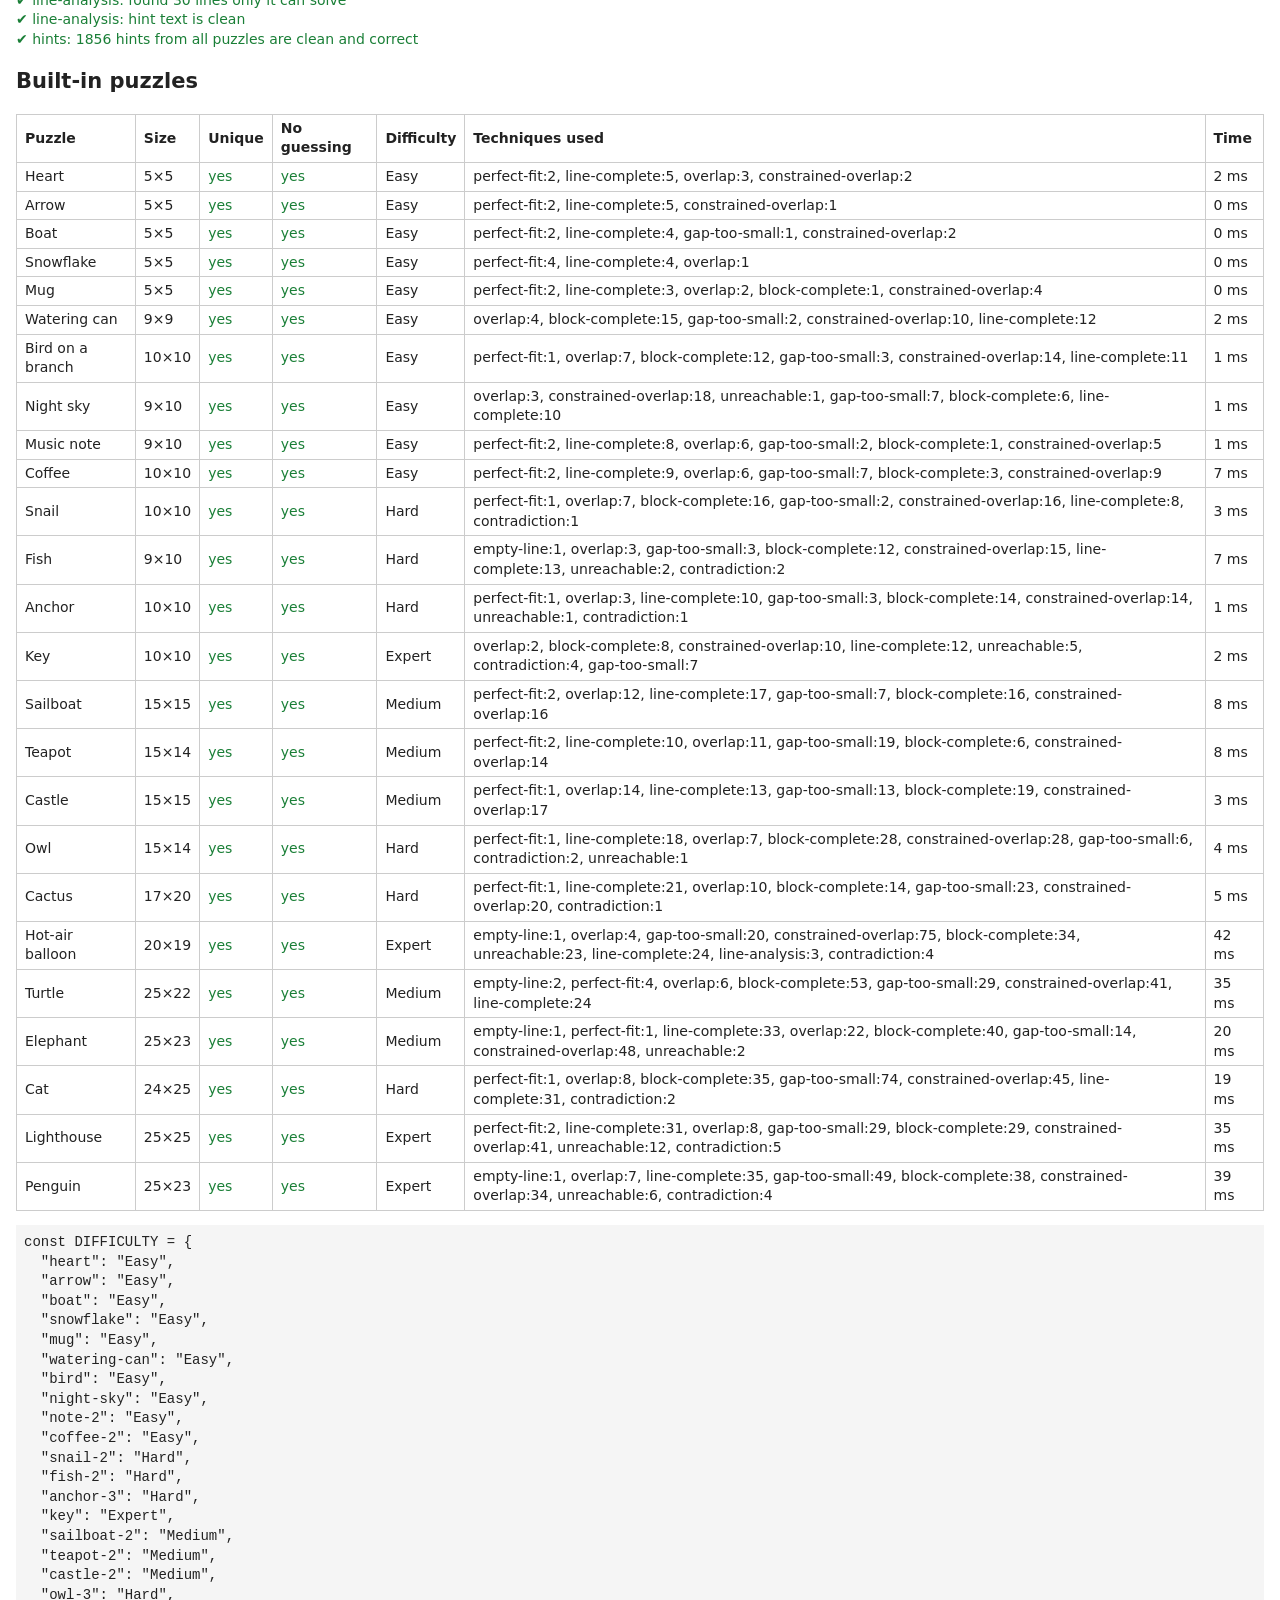
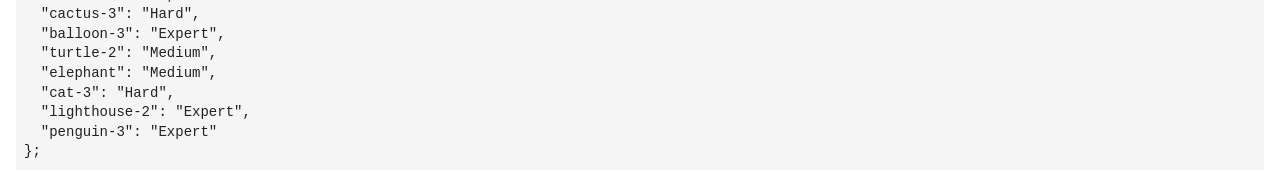
==== commit 9144147a: "Give every size group a difficulty curve - The quality tuner can now also steer towards a target dif" ====
--- a/tests.html
+++ b/tests.html
@@ -74,6 +74,22 @@
     }
   })();
 
+  // Difficulty curve: within each size group puzzles go from easier to harder, and every
+  // group of 10x10 and up has at least one Hard or Expert puzzle
+  (function () {
+    const LV = ['Easy', 'Medium', 'Hard', 'Expert'];
+    const groups = {};
+    for (const p of NonogramPuzzles.PUZZLES) (groups[p.group] = groups[p.group] || []).push(p);
+    for (const [g, list] of Object.entries(groups)) {
+      const levels = list.map(p => LV.indexOf(S.evaluatePuzzle(p.solution).difficulty));
+      const sorted = levels.every((v, i) => i === 0 || v >= levels[i - 1]);
+      check(`difficulty: ${g} goes from easier to harder`, sorted, list.map((p, i) => p.id + ':' + LV[levels[i]]).join(' '));
+      if (Math.max(...g.split(' × ').map(Number)) >= 10) {
+        check(`difficulty: ${g} has a Hard or Expert puzzle`, levels.some(v => v >= 2), levels.map(v => LV[v]).join(' '));
+      }
+    }
+  })();
+
   // Empty rows and columns at the edges are trimmed
   (function () {
     const T = NonogramPuzzles.trimRows;
